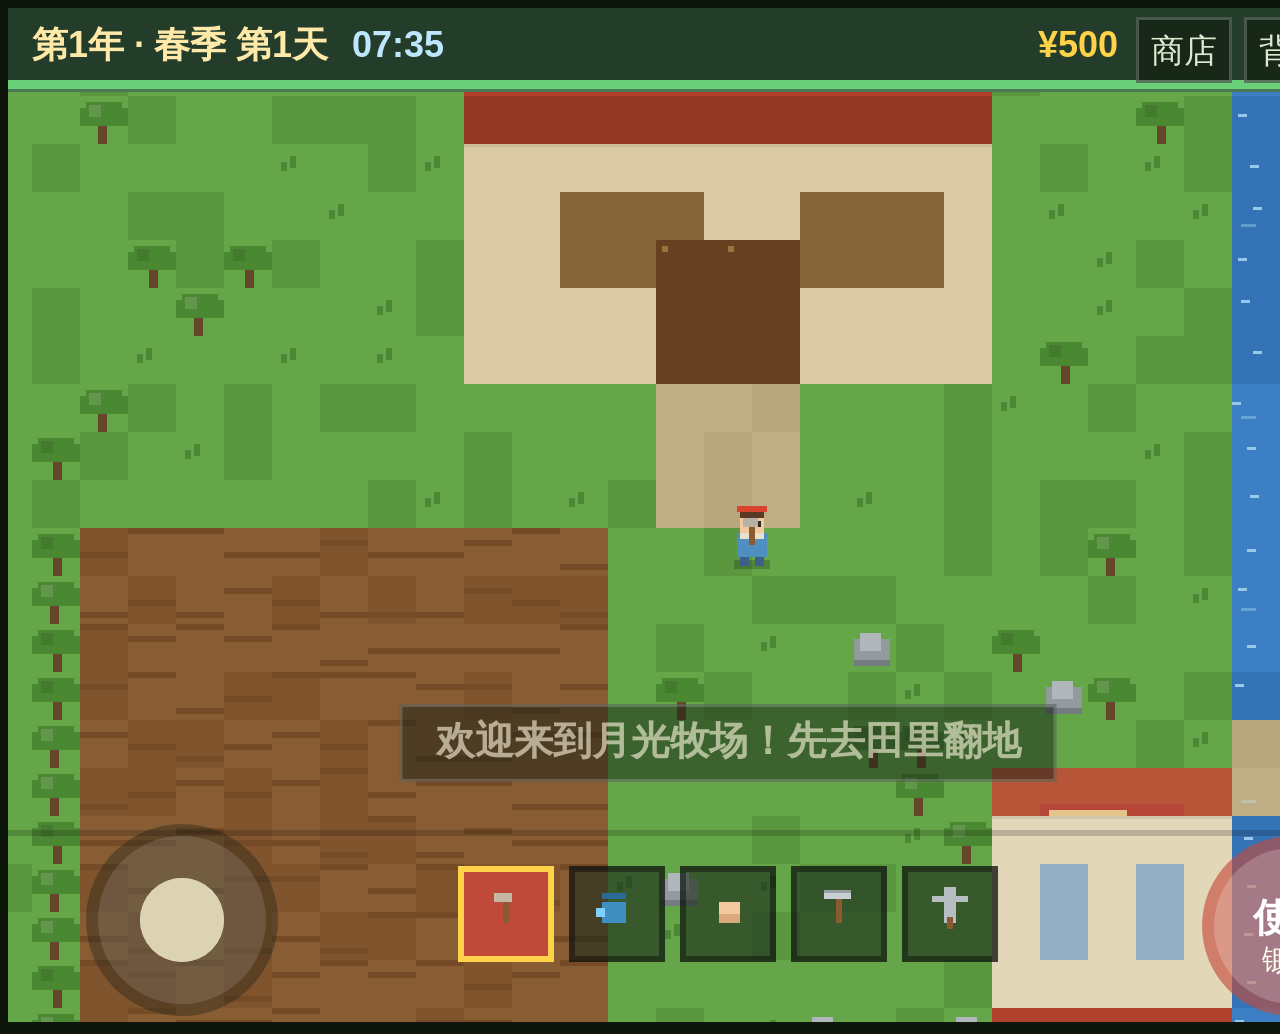
==== game.html @ 69935ee8 "feat: 月光牧场 v1.1.0 核心模块与游戏主体 把原先 1148 行的单文件 index.html 拆成十个职责单一模块：  - config  全局常量、11 种作物表、季节配色、瓦片与工具" ====
<!DOCTYPE html>
<html lang="zh-CN">
<head>
<meta charset="UTF-8">
<meta name="viewport" content="width=device-width, initial-scale=1.0, maximum-scale=1.0, user-scalable=no, viewport-fit=cover">
<meta name="theme-color" content="#12180f">
<meta name="apple-mobile-web-app-capable" content="yes">
<meta name="apple-mobile-web-app-status-bar-style" content="black-translucent">
<meta name="description" content="月光牧场 — 手机网页版牧场物语，种田、养鸡牛、四季经营。">
<title>月光牧场</title>
<link rel="stylesheet" href="css/style.css">
<style>
  /* 游戏页独占：画布撑满、隐藏开始页容器 */
  #app { display: none; }
  body { background: #0e150a; }
</style>
</head>
<body>
<div id="wrap"><canvas id="cv"></canvas></div>
<div id="loading">载入月光牧场…</div>

<!-- 依赖顺序：常量 → 工具 → 存档设置 → 音效 → 状态 → 玩法 → 渲染 → UI → 主循环 -->
<script src="js/config.js"></script>
<script src="js/utils.js"></script>
<script src="js/core.js"></script>
<script src="js/audio.js"></script>
<script src="js/state.js"></script>
<script src="js/world.js"></script>
<script src="js/render.js"></script>
<script src="js/ui.js"></script>
<script src="js/game.js"></script>
</body>
</html>
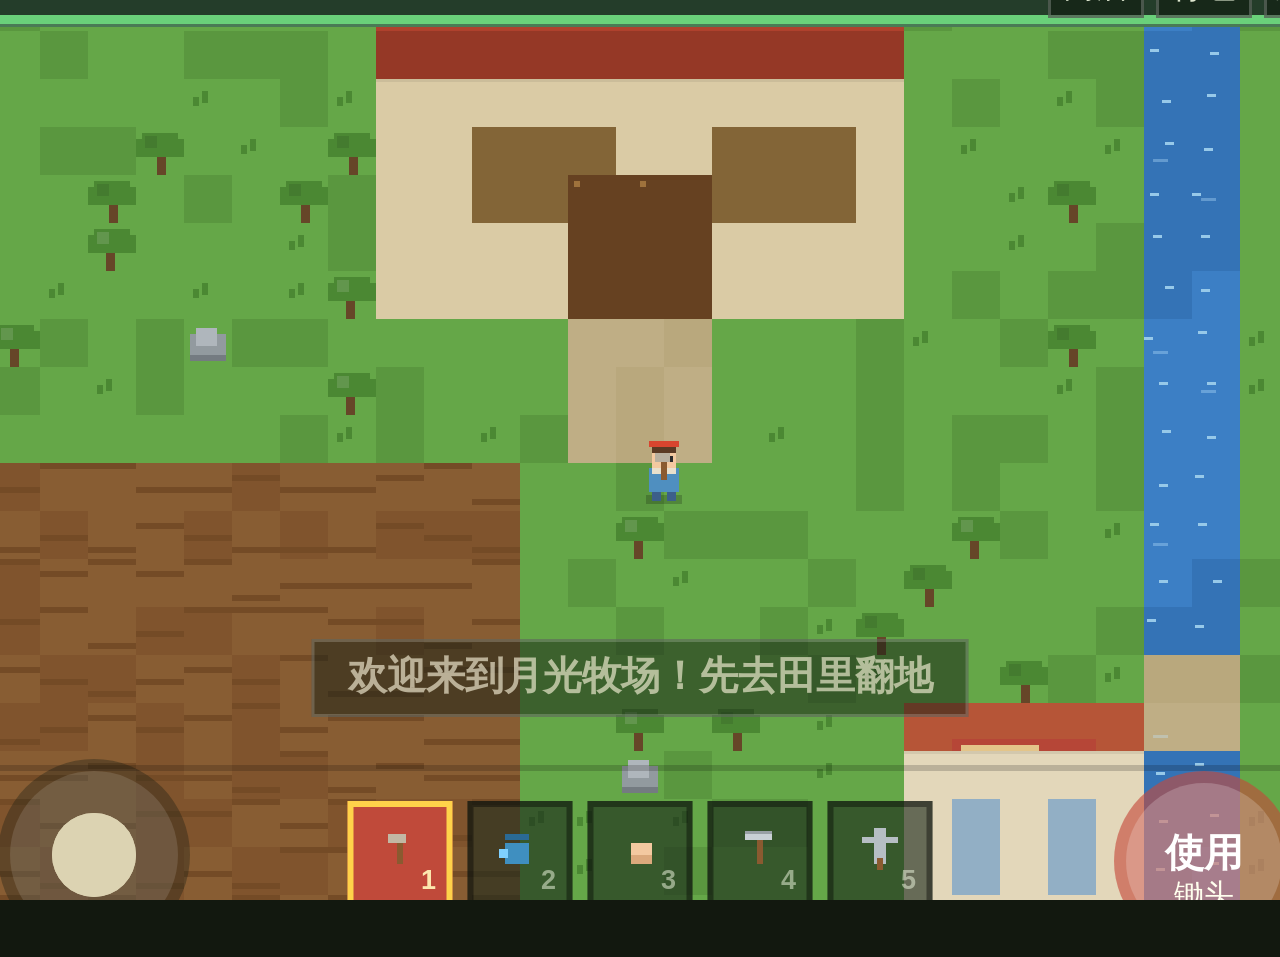
==== commit d772f251: "feat: AI 像素素材管线 — 角色/动物/建筑/树石/物品图标（Pillow 抠底压缩，单张≤35KB）" ====
--- a/game.html
+++ b/game.html
@@ -19,7 +19,8 @@
 <div id="wrap"><canvas id="cv"></canvas></div>
 <div id="loading">载入月光牧场…</div>
 
-<!-- 依赖顺序：常量 → 工具 → 存档设置 → 音效 → 状态 → 玩法 → 渲染 → UI → 主循环 -->
+<!-- 依赖顺序：素材 → 常量 → 工具 → 存档设置 → 音效 → 状态 → 玩法 → 渲染 → UI → 主循环 -->
+<script src="js/assets.js"></script>
 <script src="js/config.js"></script>
 <script src="js/utils.js"></script>
 <script src="js/core.js"></script>
--- a/css/style.css
+++ b/css/style.css
@@ -0,0 +1,228 @@
+/* ==========================================================
+ * style.css — 月光牧场 · 开始页 & 游戏页 公共样式
+ * ========================================================== */
+* { margin: 0; padding: 0; box-sizing: border-box; -webkit-tap-highlight-color: transparent; }
+
+:root {
+  --bg: #12180f;
+  --bg2: #1c2718;
+  --panel: #22331f;
+  --line: #4a6b42;
+  --ink: #e9f0dd;
+  --dim: #a9b89e;
+  --gold: #ffd24a;
+  --green: #6fbf5a;
+  --red: #d96a4a;
+}
+
+html, body {
+  height: 100%;
+  overflow: hidden;
+  background: var(--bg);
+  color: var(--ink);
+  font-family: -apple-system, BlinkMacSystemFont, "PingFang SC", "Microsoft YaHei", sans-serif;
+  user-select: none;
+  -webkit-user-select: none;
+  touch-action: none;
+  overscroll-behavior: none;
+}
+
+/* ---------------- 开始页 ---------------- */
+#app {
+  width: 100%; height: 100%;
+  display: flex; flex-direction: column;
+  align-items: center;
+  overflow-y: auto; -webkit-overflow-scrolling: touch;
+  padding: 12px;
+  background:
+    radial-gradient(120% 90% at 50% 0%, #2c4030 0%, #16200f 60%, #0d1409 100%);
+}
+
+.stage {
+  width: 100%;
+  max-width: 420px;
+  display: flex; flex-direction: column; gap: 14px;
+  margin: auto;              /* 内容矮时居中，内容高时从顶部开始、可滚动 */
+  padding: 6px 0 18px;
+}
+
+.brand { text-align: center; }
+.brand h1 {
+  font-size: clamp(30px, 9vw, 46px);
+  letter-spacing: 6px;
+  color: var(--gold);
+  text-shadow: 0 3px 0 #6a4a12, 0 0 22px rgba(255, 210, 74, .28);
+}
+.brand p { margin-top: 6px; color: var(--dim); font-size: 12px; letter-spacing: 2px; }
+
+/* 月亮 */
+.moon {
+  width: 74px; height: 74px; margin: 4px auto 2px;
+  border-radius: 50%;
+  background: radial-gradient(circle at 34% 30%, #fffbe8, #ffe9a8 55%, #e8c96a);
+  box-shadow: 0 0 34px 10px rgba(255, 233, 168, .22);
+  position: relative;
+}
+.moon::after {
+  content: ''; position: absolute; inset: 0; border-radius: 50%;
+  background:
+    radial-gradient(circle at 62% 66%, rgba(190, 165, 100, .35) 0 8px, transparent 9px),
+    radial-gradient(circle at 40% 70%, rgba(190, 165, 100, .3) 0 6px, transparent 7px);
+}
+
+.menu { display: flex; flex-direction: column; gap: 10px; }
+
+.btn {
+  display: block; width: 100%;
+  padding: 14px 16px;
+  border: 2px solid var(--line);
+  border-radius: 12px;
+  background: linear-gradient(180deg, #2c4029, #22311f);
+  color: var(--ink);
+  font-size: 15px; font-weight: 600; letter-spacing: 2px;
+  text-align: center;
+  cursor: pointer;
+  transition: transform .08s ease, filter .12s ease;
+}
+.btn:active { transform: translateY(1px) scale(.995); filter: brightness(1.18); }
+.btn.gold { border-color: #8a6a20; background: linear-gradient(180deg, #4a3a16, #3a2c12); color: var(--gold); }
+.btn.ghost { background: rgba(255, 255, 255, .04); border-color: #3b4d38; font-weight: 500; letter-spacing: 1px; }
+.btn.danger { border-color: #7a3a30; color: #ffb0a0; background: linear-gradient(180deg, #40201c, #2e1714); }
+
+.foot { margin-top: 2px; text-align: center; font-size: 11px; color: #6d7d66; letter-spacing: 1px; }
+
+/* ---------------- 存档槽 ---------------- */
+.slots { display: flex; flex-direction: column; gap: 8px; }
+
+.slot {
+  display: flex; align-items: center; gap: 10px;
+  padding: 10px 12px;
+  border: 2px solid #33472f; border-radius: 12px;
+  background: rgba(255, 255, 255, .03);
+}
+.slot .no {
+  flex: 0 0 34px; height: 34px; line-height: 34px; text-align: center;
+  border-radius: 9px; background: #34492f; color: #dfe8cf; font-weight: 700;
+}
+.slot .info { flex: 1 1 auto; min-width: 0; font-size: 12px; color: var(--dim); line-height: 1.5; }
+.slot .info b { display: block; color: var(--ink); font-size: 13px; letter-spacing: 1px; }
+.slot .ops { display: flex; gap: 6px; }
+.slot .mini {
+  padding: 9px 12px; border-radius: 9px; border: 1px solid #4a6b42;
+  background: #2b3d28; color: var(--ink); font-size: 12px; cursor: pointer;
+}
+.slot .mini.go { background: var(--green); border-color: #4f8f47; color: #10200c; font-weight: 700; }
+.slot .mini.del { background: #3a201c; border-color: #6d3a30; color: #ffb0a0; }
+.slot .mini:active { filter: brightness(1.2); }
+
+.empty { color: #6d7d66; font-size: 12px; }
+.note { margin-top: 10px; color: #6d7d66; font-size: 11px; line-height: 1.6; }
+
+/* ---------------- 选择框（bottom sheet） ---------------- */
+.mask {
+  position: fixed; inset: 0; z-index: 40;
+  display: flex; align-items: flex-end; justify-content: center;
+  background: rgba(4, 10, 4, .62);
+  animation: mrFade .16s ease both;
+}
+.mask[hidden] { display: none; }
+
+.dlg {
+  width: 100%; max-width: 420px;
+  max-height: 84vh;
+  display: flex; flex-direction: column;
+  background: linear-gradient(180deg, #24361f, #1a2618);
+  border: 2px solid var(--line);
+  border-bottom: none;
+  border-radius: 16px 16px 0 0;
+  box-shadow: 0 -10px 34px rgba(0, 0, 0, .55);
+  animation: mrSheet .2s cubic-bezier(.22, .9, .3, 1) both;
+}
+.dlg .dh {
+  flex: 0 0 auto;
+  display: flex; align-items: center; gap: 8px;
+  padding: 11px 12px 10px 14px;
+  border-bottom: 1px solid rgba(255, 255, 255, .09);
+}
+.dlg .dt {
+  flex: 1 1 auto;
+  font-size: 14px; font-weight: 700; letter-spacing: 2px; color: var(--gold);
+}
+.dlg .dx {
+  flex: 0 0 auto; width: 32px; height: 32px;
+  border-radius: 9px; border: 1px solid #3b4d38;
+  background: rgba(255, 255, 255, .05); color: var(--dim); font-size: 13px;
+}
+.dlg .db {
+  flex: 1 1 auto; min-height: 0;
+  overflow-y: auto; -webkit-overflow-scrolling: touch;
+  padding: 12px 14px;
+  touch-action: pan-y;
+}
+.dlg .df {
+  flex: 0 0 auto;
+  display: flex; gap: 8px;
+  padding: 10px 14px calc(12px + env(safe-area-inset-bottom));
+  border-top: 1px solid rgba(255, 255, 255, .09);
+}
+.dlg .df .btn { padding: 12px 14px; font-size: 14px; }
+
+@keyframes mrFade { from { opacity: 0 } to { opacity: 1 } }
+@keyframes mrSheet {
+  from { opacity: .3; transform: translateY(18px) scale(.99); }
+  to   { opacity: 1; transform: none; }
+}
+
+/* 说明 */
+.hsec { margin-bottom: 14px; }
+.hsec .hb { display: block; color: var(--gold); font-weight: 700; font-size: 13px; letter-spacing: 1px; margin-bottom: 4px; }
+.hsec p { font-size: 12.5px; line-height: 1.8; color: var(--dim); }
+
+/* 设置行 */
+.row {
+  display: flex; align-items: center; justify-content: space-between;
+  gap: 10px; padding: 10px 0;
+  border-bottom: 1px dashed rgba(255, 255, 255, .08);
+  font-size: 13px; color: var(--ink);
+}
+.sw {
+  min-width: 58px; padding: 7px 10px; border-radius: 9px;
+  border: 1px solid #4a6b42; background: #2b3d28; color: var(--dim); font-size: 12px;
+}
+.sw.on { background: var(--green); border-color: #4f8f47; color: #10200c; font-weight: 700; }
+.seg { display: inline-flex; border: 1px solid var(--line); border-radius: 9px; overflow: hidden; }
+.seg button {
+  padding: 7px 13px; border: 0; border-right: 1px solid rgba(255, 255, 255, .08);
+  background: #2b3d28; color: var(--ink); font-size: 12px;
+}
+.seg button:last-child { border-right: 0; }
+.seg button.op { background: var(--green); color: #10200c; font-weight: 700; }
+
+/* 确认框文字 */
+.ctext { font-size: 13px; line-height: 1.8; color: var(--dim); padding: 4px 2px 6px; }
+
+/* ---------------- 游戏页 ---------------- */
+#wrap {
+  width: 100%; height: 100%;
+  display: flex; align-items: center; justify-content: center;
+  position: relative;
+}
+#cv {
+  display: block;
+  image-rendering: pixelated;
+  image-rendering: crisp-edges;
+  background: #1b2416;
+  touch-action: none;
+}
+#hint {
+  position: fixed; inset: 0;
+  display: flex; align-items: center; justify-content: center;
+  background: var(--bg); color: var(--dim); z-index: 9;
+  font-size: 14px; letter-spacing: 2px;
+}
+#loading {
+  position: fixed; inset: 0; z-index: 10;
+  display: flex; align-items: center; justify-content: center;
+  background: #0e150a; color: var(--dim); font-size: 14px; letter-spacing: 3px;
+}
+.toastbar { display: none; }
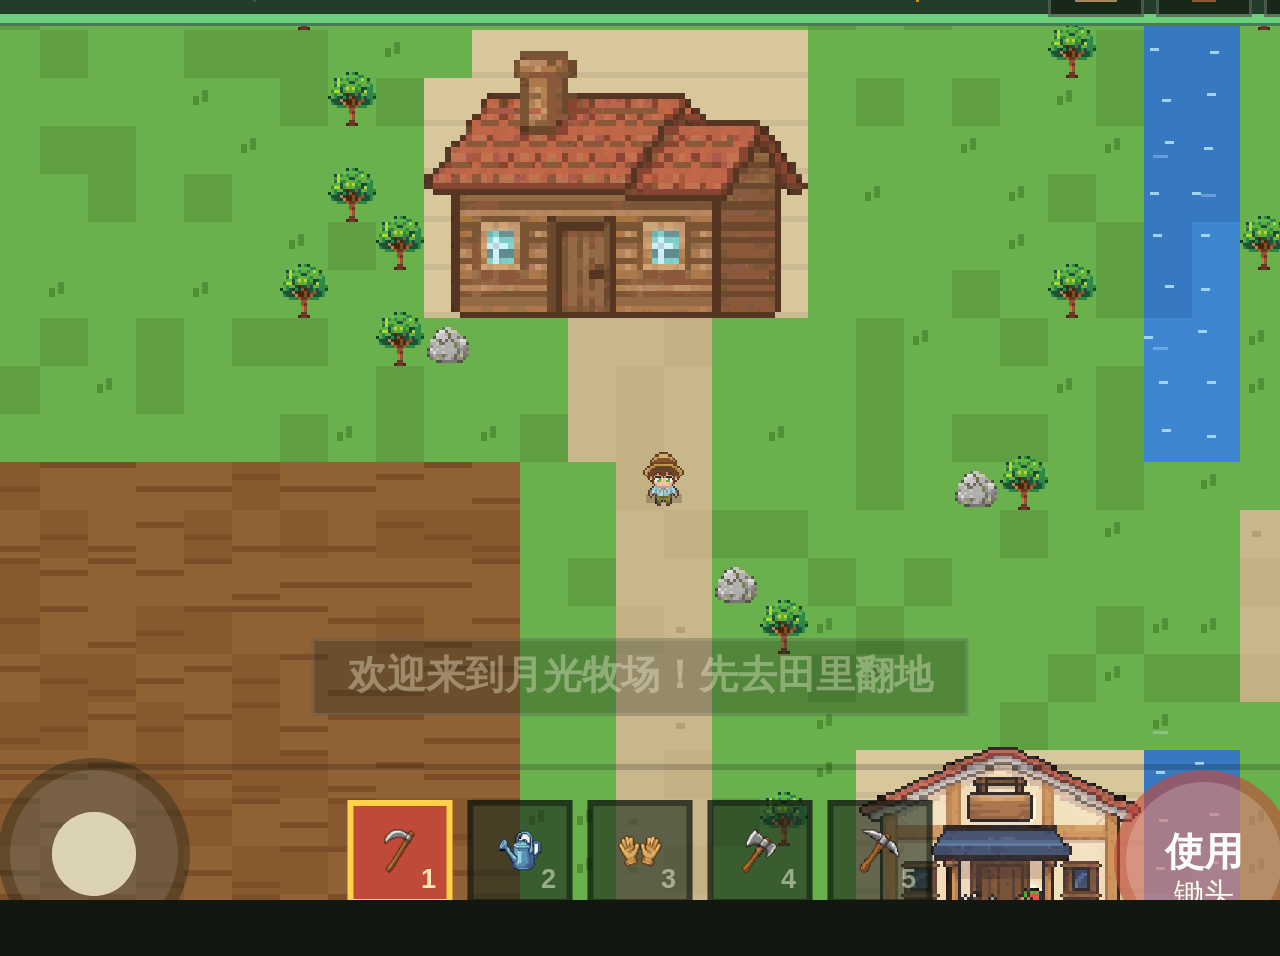
==== commit 45047012: "feat(ui): HUD/右上三键/暂停菜单/商店页签图标化，版本 1.6.0" ====
--- a/game.html
+++ b/game.html
@@ -8,6 +8,11 @@
 <meta name="apple-mobile-web-app-status-bar-style" content="black-translucent">
 <meta name="description" content="月光牧场 — 手机网页版牧场物语，种田、养鸡牛、四季经营。">
 <title>月光牧场</title>
+<!-- 图标 / 添加到主屏幕 -->
+<link rel="icon" href="assets/favicon.ico" sizes="16x16 32x32 48x48">
+<link rel="icon" type="image/png" sizes="64x64" href="assets/icon-64.png">
+<link rel="apple-touch-icon" href="assets/icon-180.png">
+<link rel="manifest" href="manifest.webmanifest">
 <link rel="stylesheet" href="css/style.css">
 <style>
   /* 游戏页独占：画布撑满、隐藏开始页容器 */
@@ -27,6 +32,7 @@
 <script src="js/audio.js"></script>
 <script src="js/state.js"></script>
 <script src="js/world.js"></script>
+<script src="js/icons.js"></script>
 <script src="js/render.js"></script>
 <script src="js/ui.js"></script>
 <script src="js/game.js"></script>
--- a/css/style.css
+++ b/css/style.css
@@ -18,11 +18,14 @@
 html, body {
   height: 100%;
   overflow: hidden;
+  position: fixed;           /* iOS 防橡皮筋滚动，游戏页触摸不再带动页面 */
+  width: 100%;
   background: var(--bg);
   color: var(--ink);
   font-family: -apple-system, BlinkMacSystemFont, "PingFang SC", "Microsoft YaHei", sans-serif;
   user-select: none;
   -webkit-user-select: none;
+  -webkit-touch-callout: none;
   touch-action: none;
   overscroll-behavior: none;
 }
@@ -206,6 +209,8 @@
   width: 100%; height: 100%;
   display: flex; align-items: center; justify-content: center;
   position: relative;
+  /* 刘海/Home 条安全区：画布整体避开 */
+  padding: env(safe-area-inset-top, 0) env(safe-area-inset-right, 0) calc(env(safe-area-inset-bottom, 0) + 2px) env(safe-area-inset-left, 0);
 }
 #cv {
   display: block;
